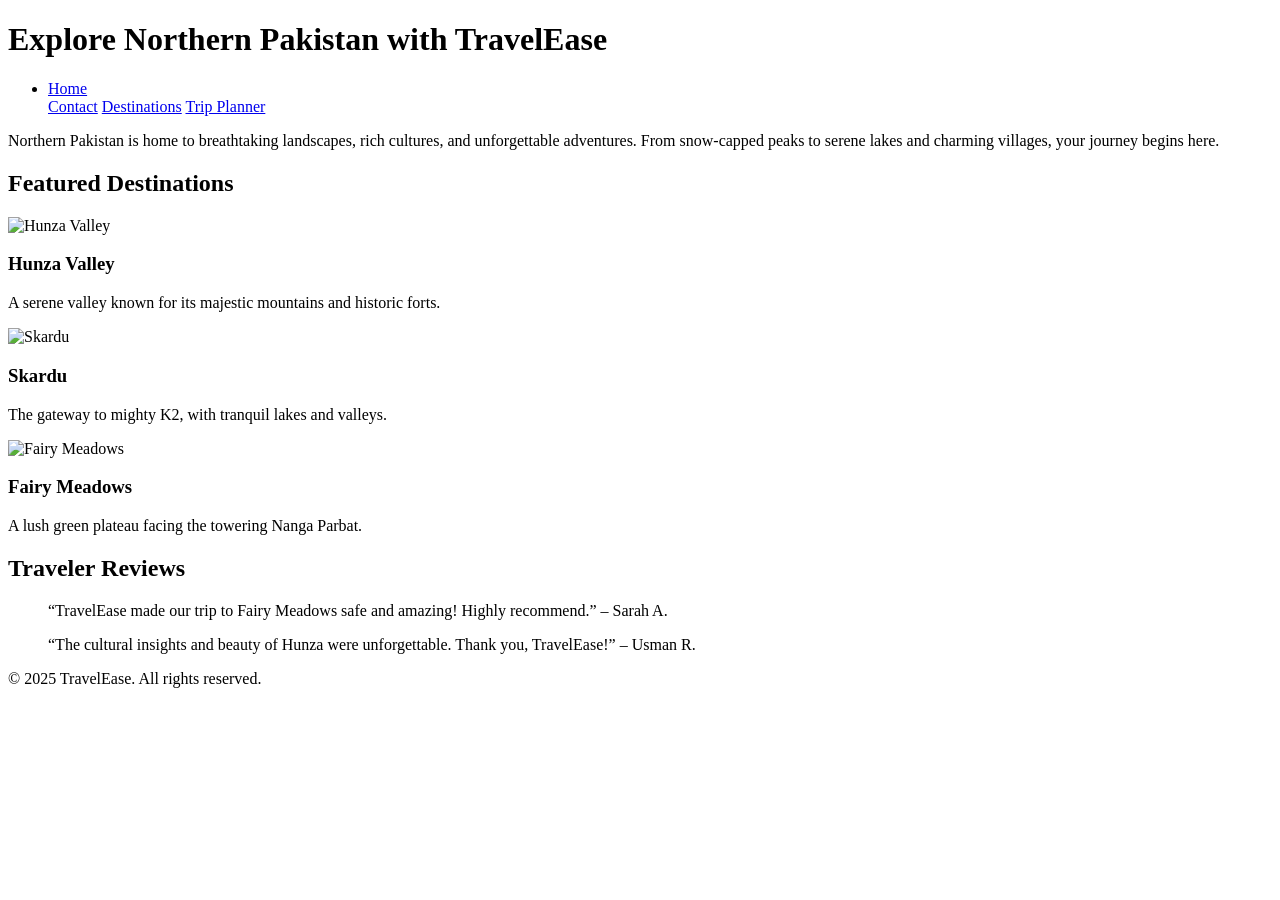
==== index.html @ 33040dff "Move index.html to root for GitHub Pages deployment" ====
<!DOCTYPE html>
<html lang="en">
<head>
  <meta charset="UTF-8" />
  <meta name="viewport" content="width=device-width, initial-scale=1.0" />
  <title>TravelEase | Northern Pakistan</title>
  <link rel="stylesheet" href="style.css" />
</head>
<body>
  <header>
    <h1>Explore Northern Pakistan with TravelEase</h1>
    <nav>
      <ul>
        <li><a href="index.html">Home</a></li>
        <a href="contact/index.html">Contact</a>
<a href="destinations/index.html">Destinations</a>
<a href="trip-planner/index.html">Trip Planner</a>

      </ul>
    </nav>
  </header>

  <section class="intro">
    <p>
      Northern Pakistan is home to breathtaking landscapes, rich cultures, and
      unforgettable adventures. From snow-capped peaks to serene lakes and
      charming villages, your journey begins here.
    </p>
  </section>

  <section class="featured">
    <h2>Featured Destinations</h2>
    <div class="cards">
      <div class="card">
        <img src="images/hunza.jpg" alt="Hunza Valley" />
        <h3>Hunza Valley</h3>
        <p>A serene valley known for its majestic mountains and historic forts.</p>
      </div>
      <div class="card">
        <img src="images/skardu.jpg" alt="Skardu" />
        <h3>Skardu</h3>
        <p>The gateway to mighty K2, with tranquil lakes and valleys.</p>
      </div>
      <div class="card">
        <img src="images/fairy-meadows.jpg" alt="Fairy Meadows" />
        <h3>Fairy Meadows</h3>
        <p>A lush green plateau facing the towering Nanga Parbat.</p>
      </div>
    </div>
  </section>

  <section class="reviews">
    <h2>Traveler Reviews</h2>
    <blockquote>
      “TravelEase made our trip to Fairy Meadows safe and amazing! Highly recommend.” – Sarah A.
    </blockquote>
    <blockquote>
      “The cultural insights and beauty of Hunza were unforgettable. Thank you, TravelEase!” – Usman R.
    </blockquote>
  </section>

  <footer>
    <p>&copy; 2025 TravelEase. All rights reserved.</p>
  </footer>
</body>
</html>
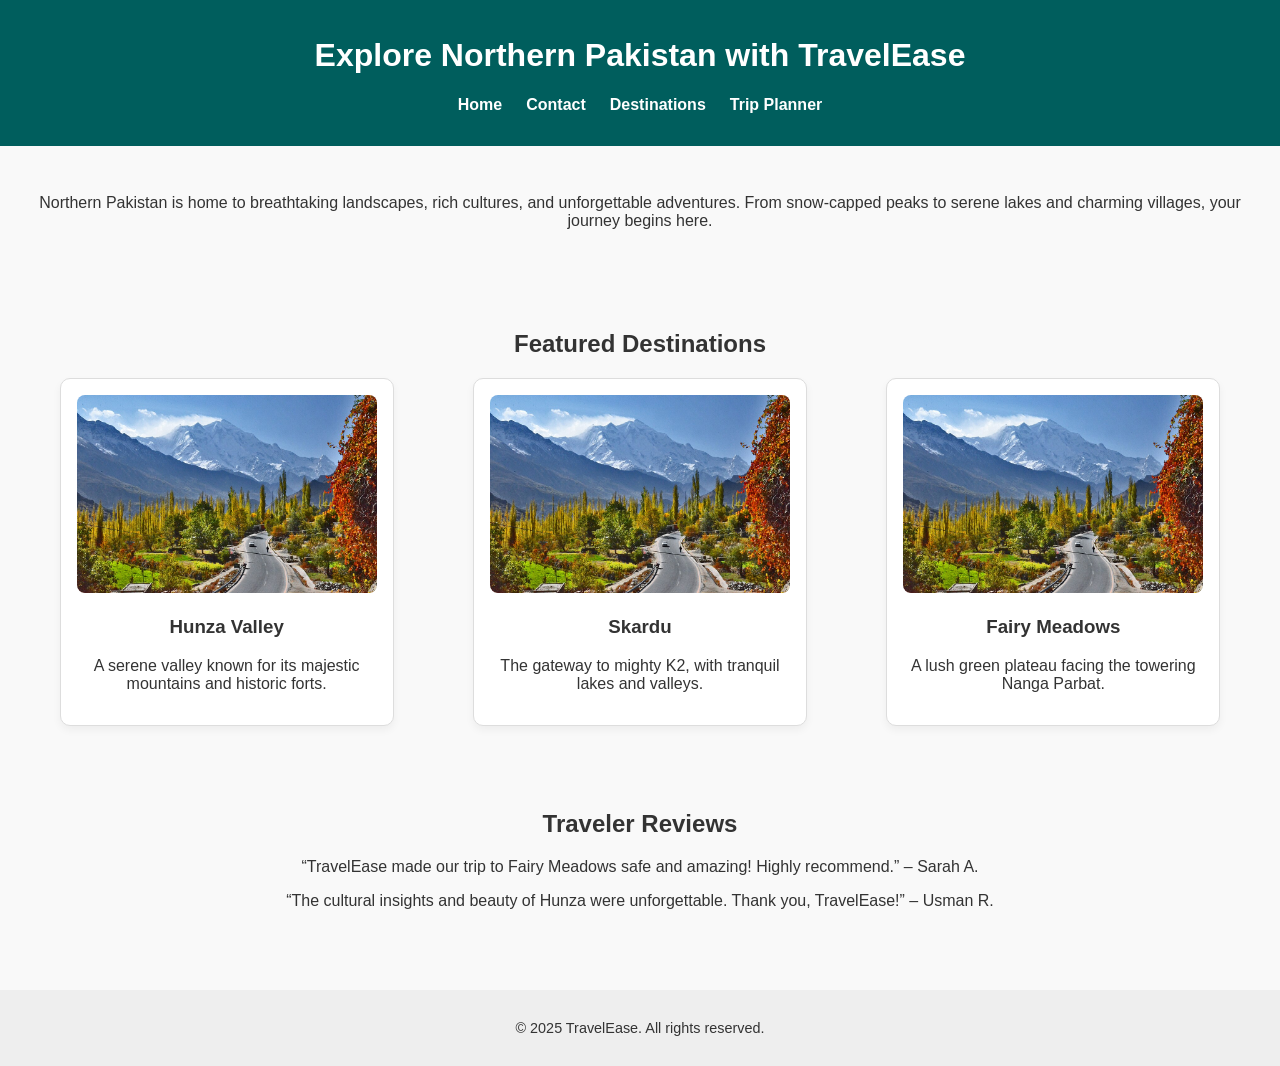
==== commit f31e45b7: "Fix CSS and image paths for production deployment" ====
--- a/index.html
+++ b/index.html
@@ -4,7 +4,7 @@
   <meta charset="UTF-8" />
   <meta name="viewport" content="width=device-width, initial-scale=1.0" />
   <title>TravelEase | Northern Pakistan</title>
-  <link rel="stylesheet" href="style.css" />
+  <link rel="stylesheet" href="home/style.css" />
 </head>
 <body>
   <header>
@@ -12,10 +12,9 @@
     <nav>
       <ul>
         <li><a href="index.html">Home</a></li>
-        <a href="contact/index.html">Contact</a>
-<a href="destinations/index.html">Destinations</a>
-<a href="trip-planner/index.html">Trip Planner</a>
-
+        <li><a href="contact/index.html">Contact</a></li>
+        <li><a href="destinations/index.html">Destinations</a></li>
+        <li><a href="trip-planner/index.html">Trip Planner</a></li>
       </ul>
     </nav>
   </header>
@@ -32,17 +31,17 @@
     <h2>Featured Destinations</h2>
     <div class="cards">
       <div class="card">
-        <img src="images/hunza.jpg" alt="Hunza Valley" />
+        <img src="home/images/hunza.jpg" alt="Hunza Valley" />
         <h3>Hunza Valley</h3>
         <p>A serene valley known for its majestic mountains and historic forts.</p>
       </div>
       <div class="card">
-        <img src="images/skardu.jpg" alt="Skardu" />
+        <img src="home/images/skardu.jpg" alt="Skardu" />
         <h3>Skardu</h3>
         <p>The gateway to mighty K2, with tranquil lakes and valleys.</p>
       </div>
       <div class="card">
-        <img src="images/fairy-meadows.jpg" alt="Fairy Meadows" />
+        <img src="home/images/fairy-meadows.jpg" alt="Fairy Meadows" />
         <h3>Fairy Meadows</h3>
         <p>A lush green plateau facing the towering Nanga Parbat.</p>
       </div>
--- a/home/style.css
+++ b/home/style.css
@@ -0,0 +1,64 @@
+body {
+  font-family: Arial, sans-serif;
+  margin: 0;
+  padding: 0;
+  background: #f9f9f9;
+  color: #333;
+}
+
+header {
+  background-color: #005e5d;
+  color: white;
+  padding: 1rem;
+  text-align: center;
+}
+
+nav ul {
+  list-style: none;
+  padding: 0;
+  margin-top: 0.5rem;
+  display: flex;
+  justify-content: center;
+  gap: 1.5rem;
+}
+
+nav a {
+  color: white;
+  text-decoration: none;
+  font-weight: bold;
+}
+
+.intro, .featured, .reviews {
+  padding: 2rem;
+  text-align: center;
+}
+
+.cards {
+  display: flex;
+  justify-content: space-around;
+  flex-wrap: wrap;
+  gap: 1.5rem;
+  margin-top: 1rem;
+}
+
+.card {
+  background: white;
+  border: 1px solid #ddd;
+  border-radius: 10px;
+  width: 300px;
+  padding: 1rem;
+  box-shadow: 0 4px 8px rgba(0,0,0,0.05);
+}
+
+.card img {
+  width: 100%;
+  border-radius: 8px;
+}
+
+footer {
+  background-color: #eee;
+  text-align: center;
+  padding: 1rem;
+  font-size: 0.9rem;
+  margin-top: 2rem;
+}
